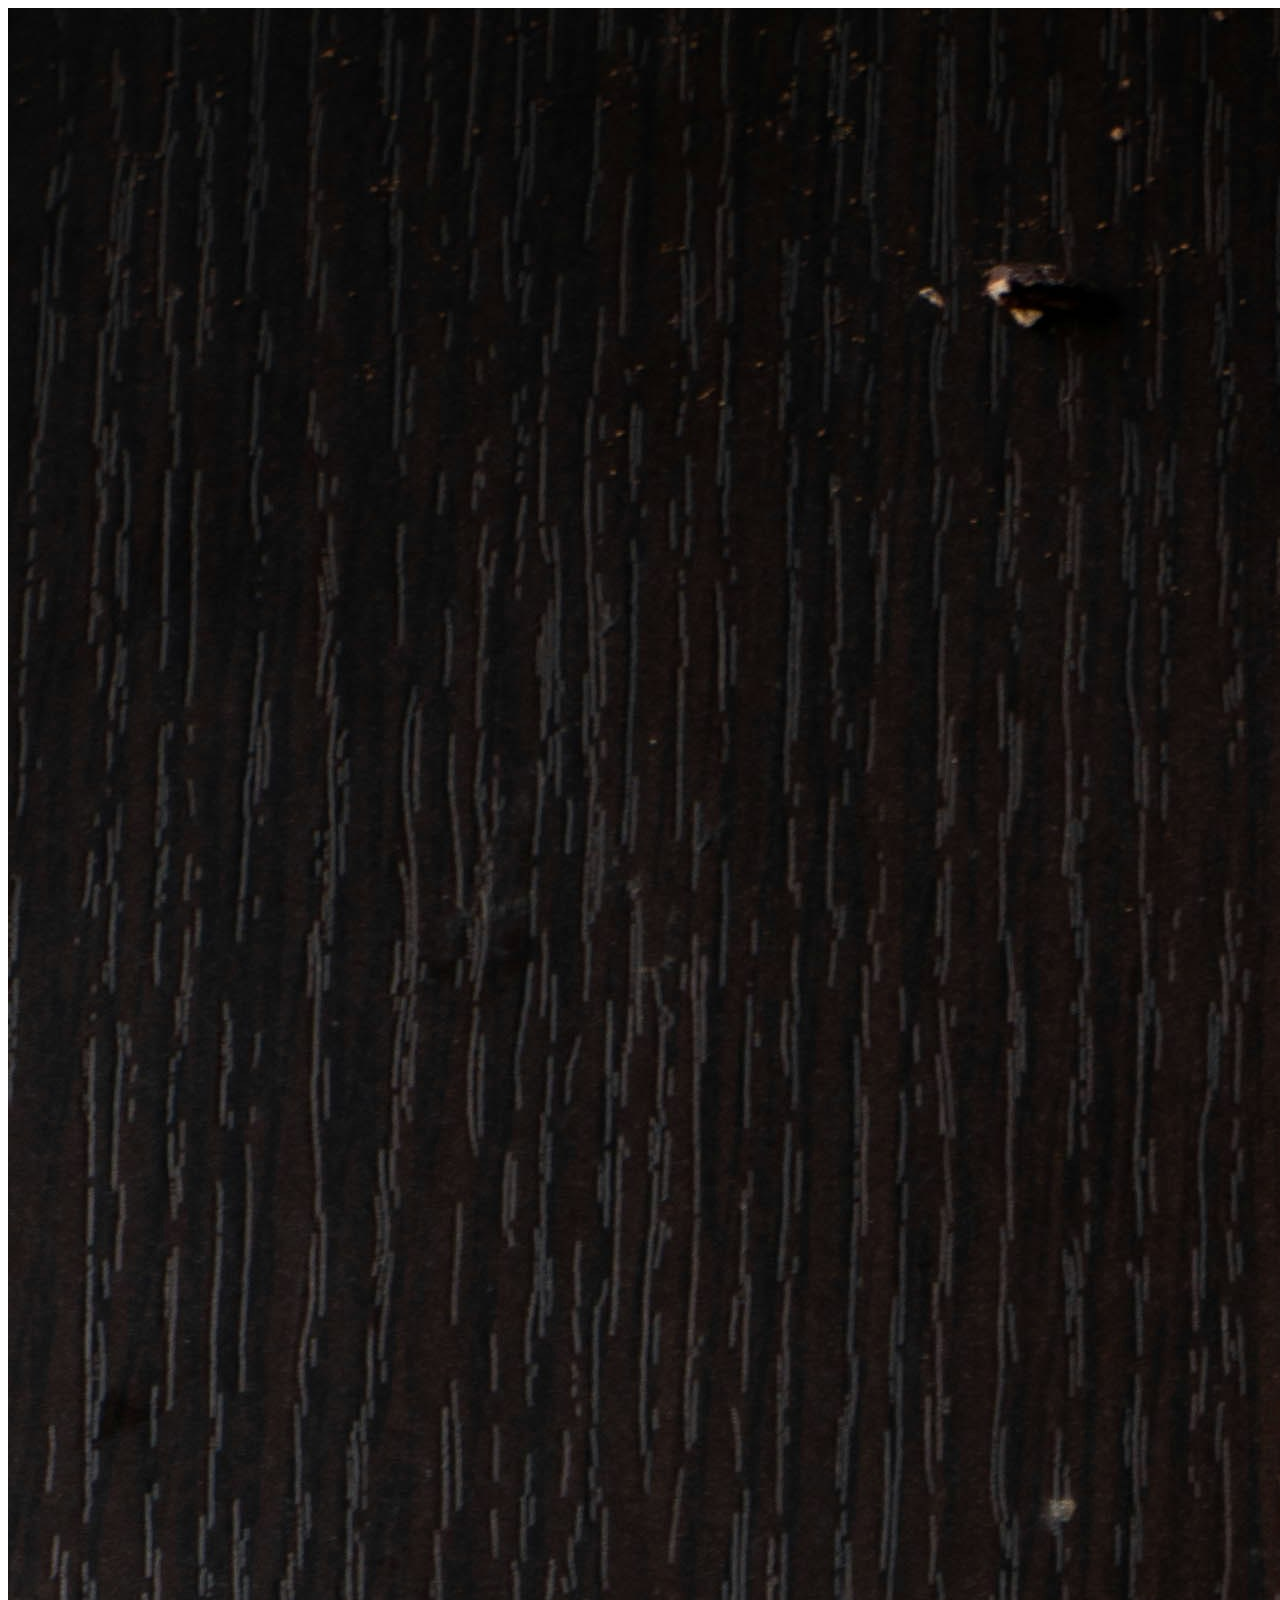
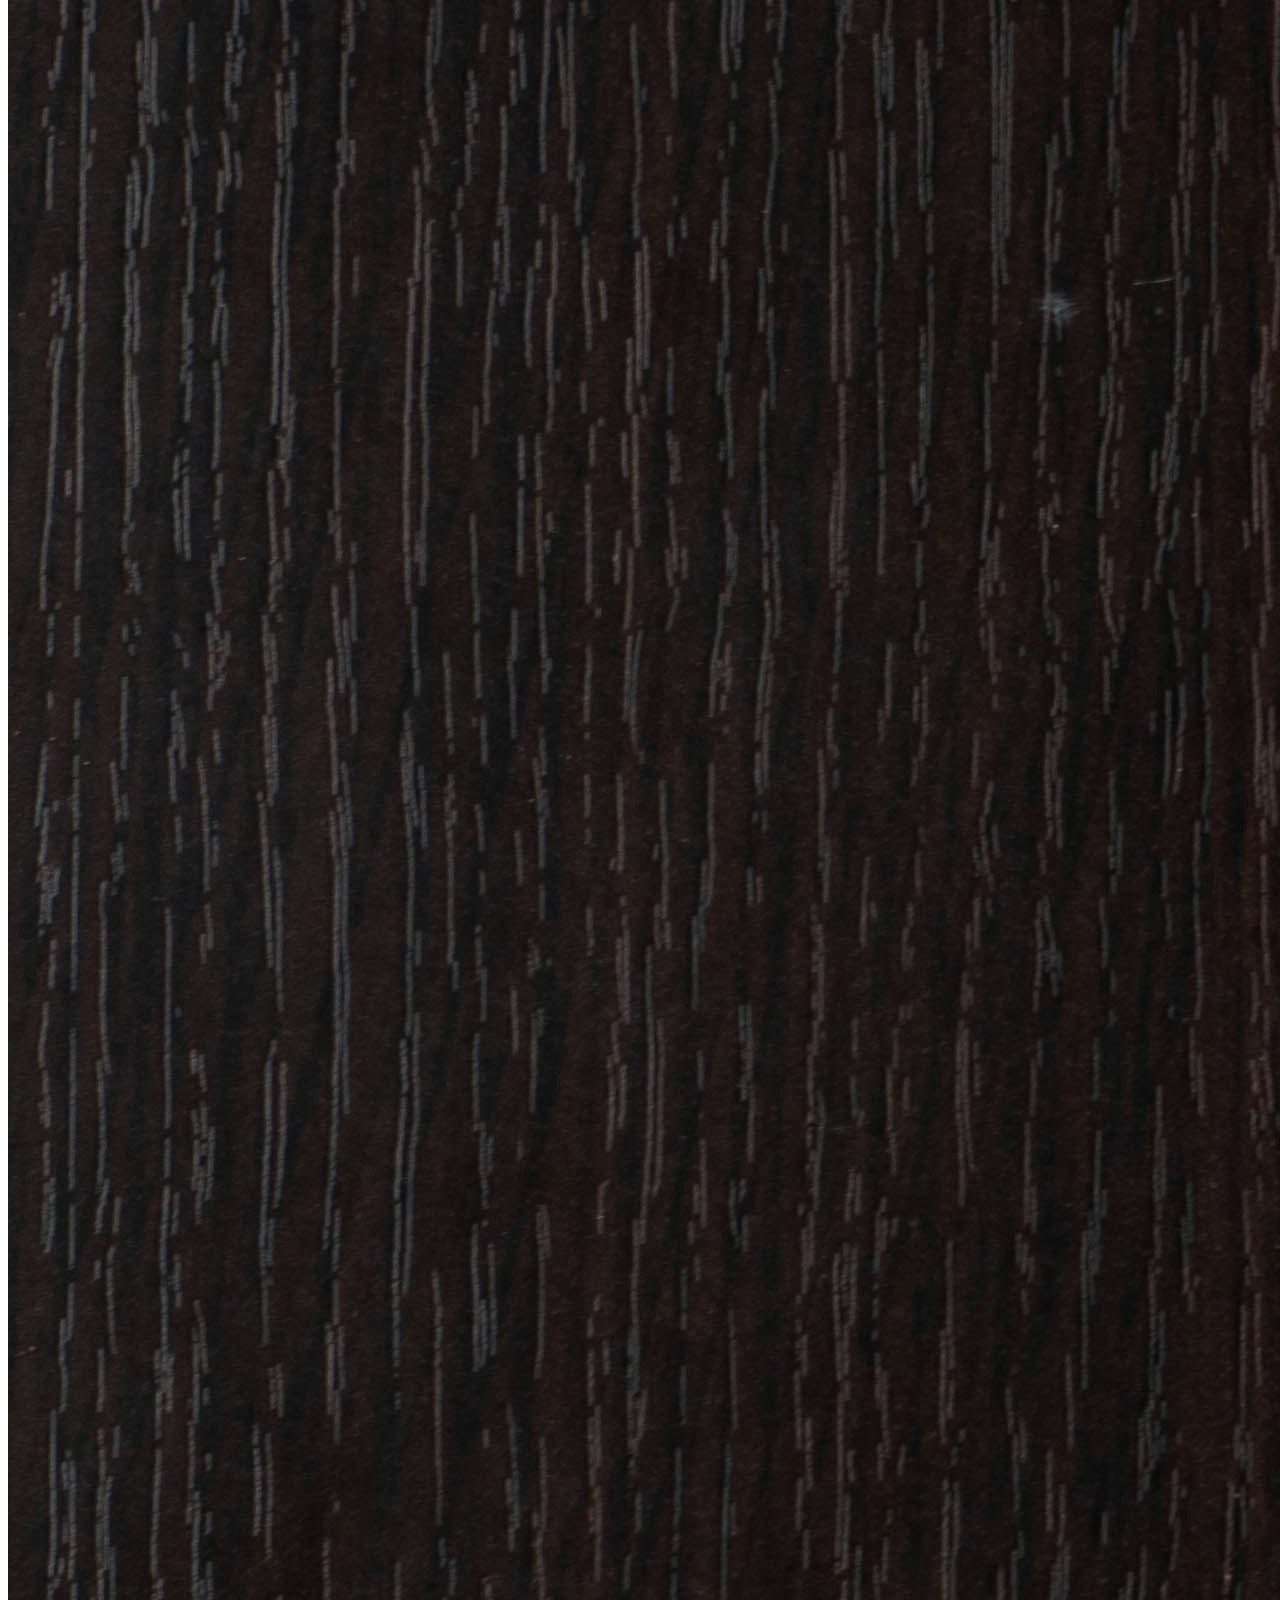
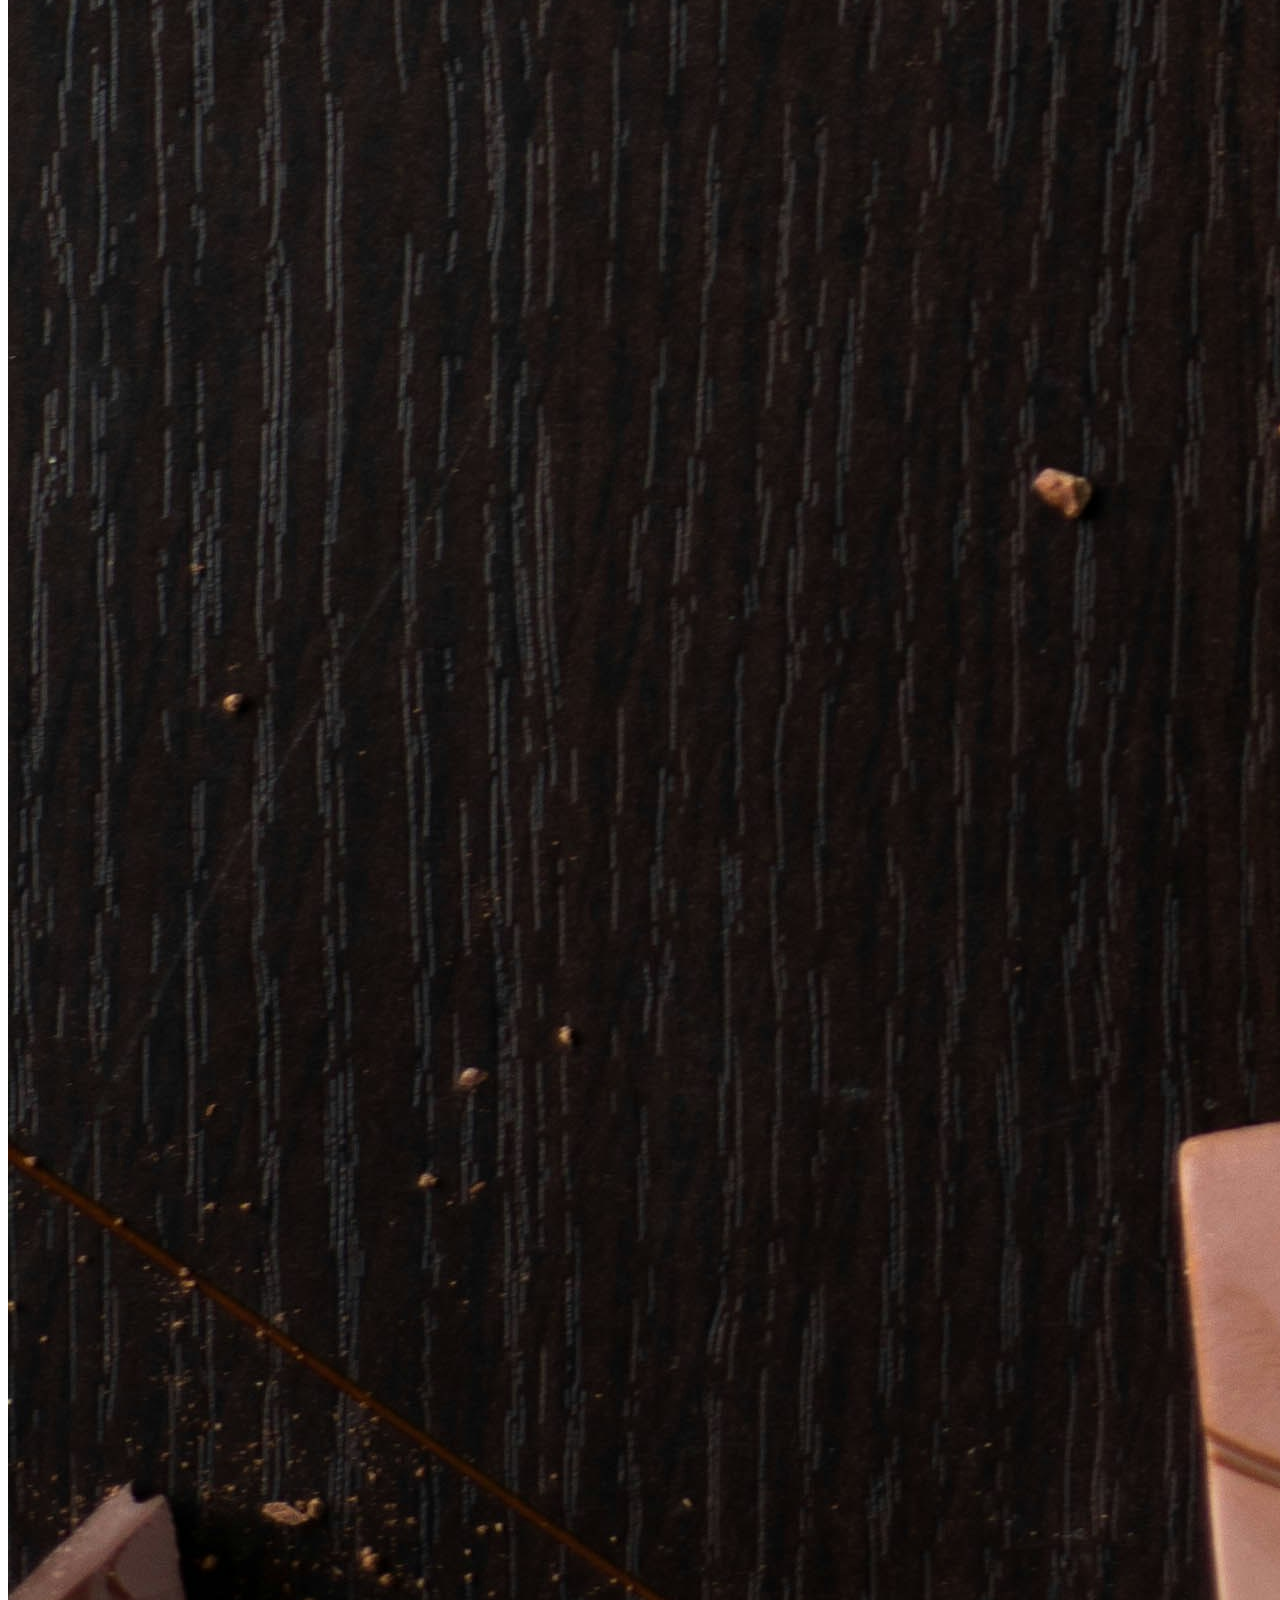
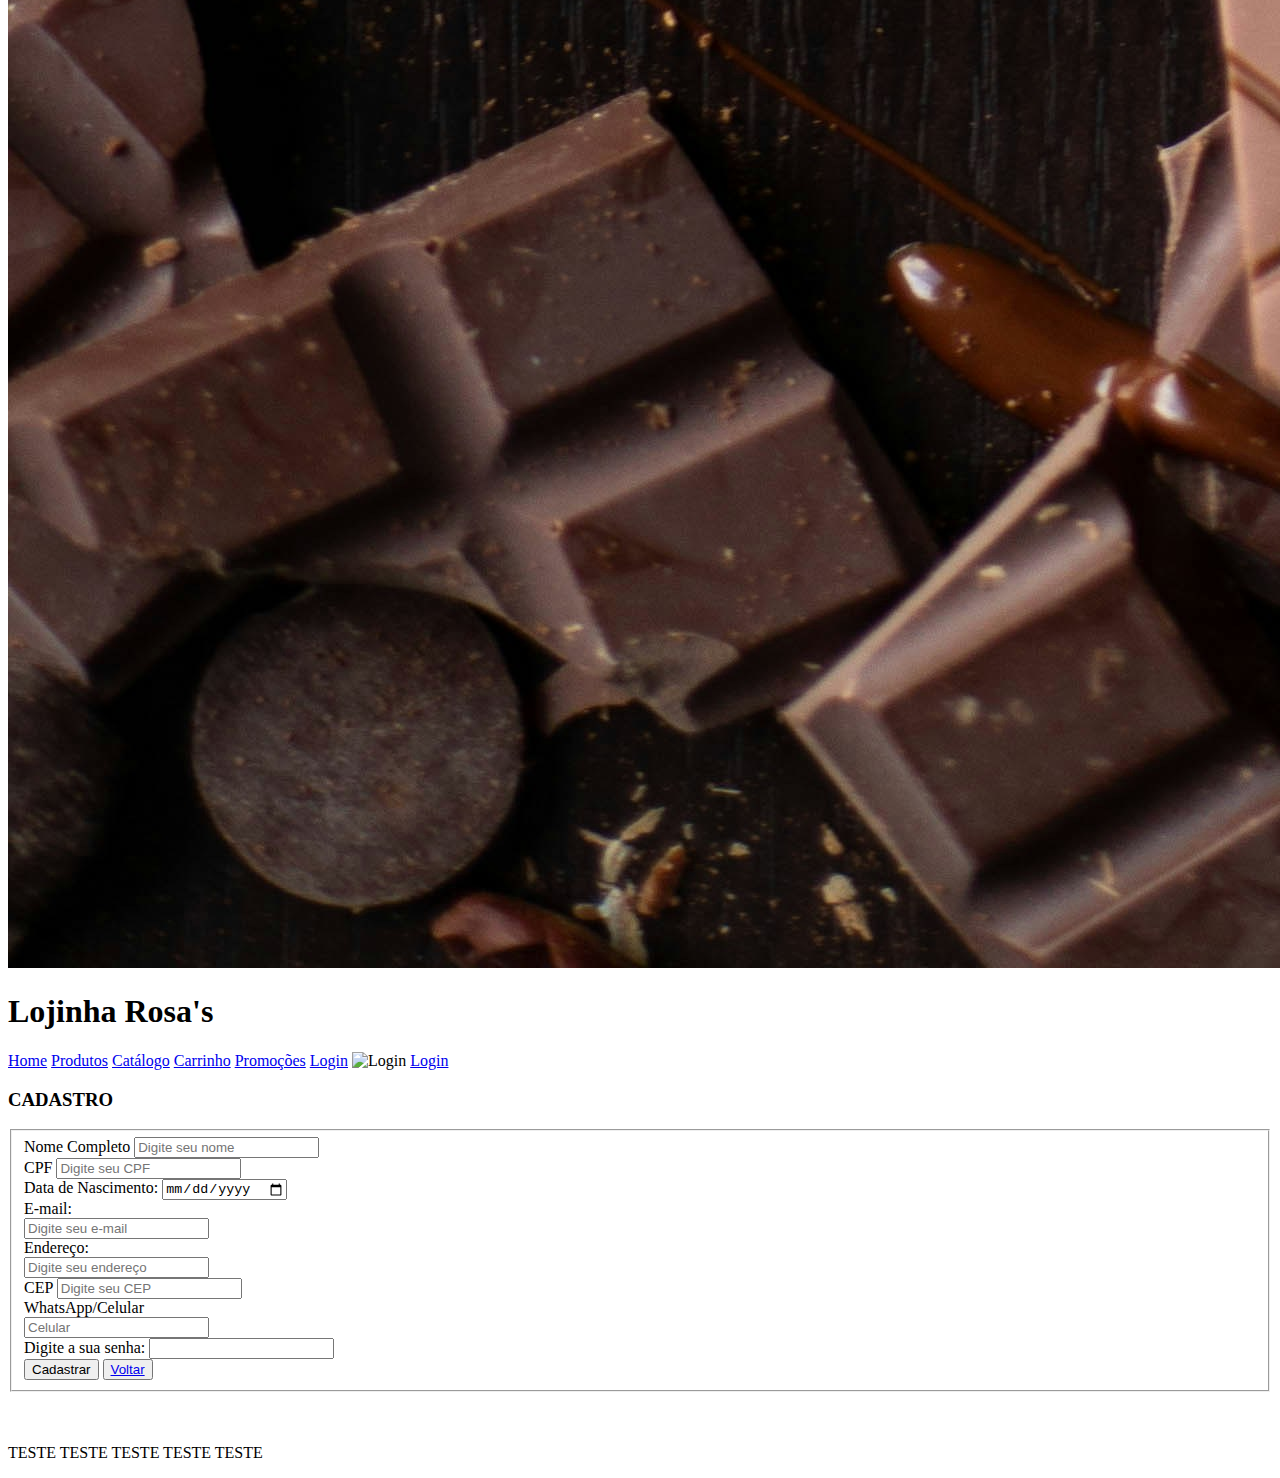
==== pages/cadastro.html @ 524b5a29 "commit" ====
<!DOCTYPE html>
<html lang="pt-br">
<head>
    <meta charset="UTF-8">
    <meta http-equiv="X-UA-Compatible" content="IE=edge">
    <meta name="viewport" content="width=device-width, initial-scale=1.0">
    <title>Cadastro Rosa's</title>
    <link rel="shortcut icon" href="../images/iconerosa.svg">
    <link rel="stylesheet" href="styles/index.css">
</head>
<body>
    <div id="pagina">
        <!--CABEÇALHO DO SITE-->
        <header>
          <img id="logo1" src="../images/rosa's banner.jpg" alt="Banner Rosa's">
          <h1>Lojinha Rosa's</h1>    
        </header>
        <nav>
          <a href="index.html" class="linkNav">Home</a>
          <a href="#" class="linkNav">Produtos</a>
          <a href="#" class="linkNav">Catálogo</a>
          <a href="#" class="linkNav">Carrinho</a>
          <a href="#" class="linkNav">Promoções</a>
          <a href="#" class="linkNav">Login</a> 
          <img id="logo3" src="image/login.jpg" alt="Login">
          <a href="./login.html" class="linkNav" id="link2">Login</a>    
        </nav>
        <main>
          <div id="formulario">
              <h3>CADASTRO</h3>
              <form id="formulario" action="cadastro.php" method="post">
                  <fieldset>
                       <!--nome-->
                      <label for="nome">Nome Completo</label>
                      <input type="text" id="nome" required placeholder="Digite seu nome"><br>
                      <!--cpf-->
                      <label for="cpf">CPF</label>
                      <input type="text" id="cpf" required placeholder="Digite seu CPF"><br>
                       <!--data de nascimento-->
                      <label for="data">Data de Nascimento:</label>
                      <input type="date" id="data"><br>
                       <!--email-->
                      <label for="email">E-mail:</label><br>
                      <input type="email" id="email" required placeholder="Digite seu e-mail"><br>
                       <!--endereco-->
                      <label for="endereco">Endereço:</label><br>
                      <input type="text" id="endereco" required placeholder="Digite seu endereço"><br>
                       <!--cep-->
                      <label for="cep">CEP</label>
                      <input type="text" id="cep" required placeholder="Digite seu CEP"><br>
                       <!--celular-->
                      <label for="celular">WhatsApp/Celular</label><br>
                      <input type="text" id="celular" required placeholder="Celular"><br>
                       <!--senha-->
                      <label for="senhaDoUsuario">Digite a sua senha:</label>
                      <input required type="password" id="senha"><br>
                
                <button id="botaoEnviar" type="submit">Cadastrar</button>
                <button id="botaoEnviar" type="submit">
                  <a id="entrar" href="login.html">Voltar</a>
                </button>
                </fieldset>
            </div>
        </main>
       
    
       <footer>
        <div id="divFooter">
          <img id="imgPagamento" src="./image/siteSeguro.png" alt="">
        </div>
        <div id="divFooter">
          <img id="imgRedesSociais" src="./image/redesSociais.png" alt="">
        </div>
        <p>TESTE TESTE TESTE TESTE TESTE</p>
      </footer>
    </body>
    </html>
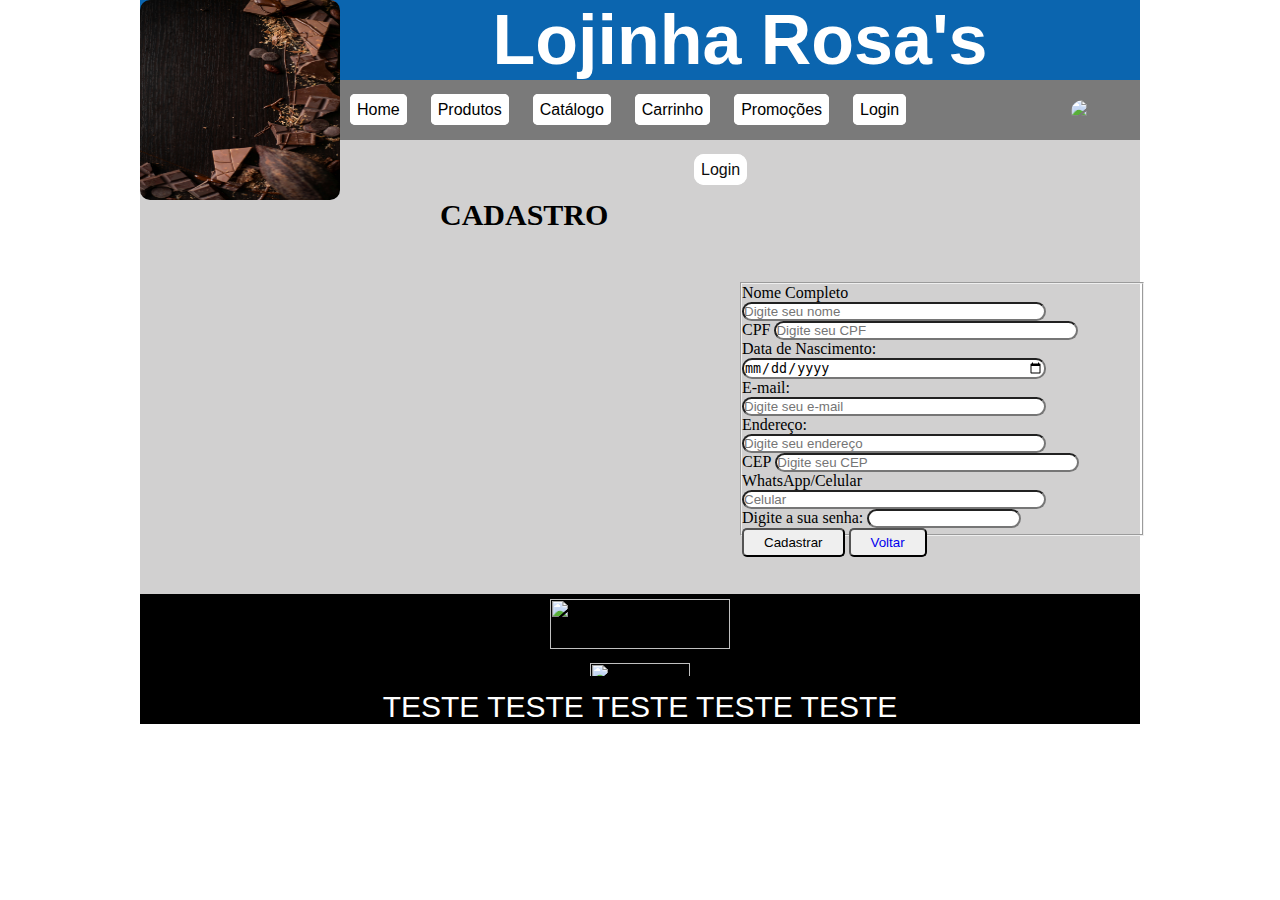
==== commit 876cb83f: "commit" ====
--- a/pages/cadastro.html
+++ b/pages/cadastro.html
@@ -6,7 +6,7 @@
     <meta name="viewport" content="width=device-width, initial-scale=1.0">
     <title>Cadastro Rosa's</title>
     <link rel="shortcut icon" href="../images/iconerosa.svg">
-    <link rel="stylesheet" href="styles/index.css">
+    <link rel="stylesheet" href="../styles/index.css">
 </head>
 <body>
     <div id="pagina">
--- a/styles/index.css
+++ b/styles/index.css
@@ -0,0 +1,287 @@
+*{
+    margin: 0%;
+    padding: 0%;
+  }
+  @font-face{
+    font-family: BioRhyme;
+    src: url(../fonts/BioRhyme-VariableFont_wdth\,wght.ttf);
+  }
+  @font-face{
+    font-family: Magic;
+    src: url(../fonts/Carter_One\,Edu_TAS_Beginner\,Lumanosimo\,Roboto/);
+  }
+  @font-face{
+    font-family: Music2;
+    src: url(../font/music_tfb/music\ tfb.ttf);
+  }
+  #pagina{
+    width: 1000px;
+    height: auto;
+    margin: 0px auto;
+  }
+  header{ /* ELEMENTO FILHO */
+    width: 100%;
+    height: 80px;
+    background-color: rgb(11, 101, 175);
+    text-align: center;
+    line-height: 80px;
+    color: white;
+    
+  }
+  h1{
+    font-family: Music, 'Trebuchet MS', 'Lucida Sans Unicode', 'Lucida Grande', 'Lucida Sans', Arial, sans-serif;
+    font-size: 70px;
+    text-align: center;
+  }
+  #logo1{
+    width: 200px;
+    height: 200px;
+    border-radius: 10px;
+    float: left;
+    
+  }
+  #logo2{
+    height: 100%;
+    float: right;
+    margin: 0px 50px 0px 0px;
+  }
+  
+  nav{ /* ELEMENTO FILHO */
+    width: 100%;
+    height: 60px;
+    background-color: rgb(122, 122, 122);
+    text-align: left; /* Alinhar os textos ao centro */
+    line-height: 60px;
+  }
+  .linkNav{
+    color: black;
+    background-color: white;
+    text-decoration: none;
+    margin: 0px 10px; /* Adiciona espaço entre os links */
+    border: 2px solid white;
+    padding: 5px;
+    border-radius: 5px;
+    font-family: Magic, 'Trebuchet MS', 'Lucida Sans Unicode', 'Lucida Grande', 'Lucida Sans', Arial, sans-serif;
+  
+    
+  }
+  #link2{
+    color: rgb(14, 13, 13);
+    background-color: white;
+    margin-left: 354px;
+    padding: 5px; 
+    border-radius: 10px;
+    
+  }
+  #logo3{
+    height: 40%;
+    float: right;
+    margin: 20px 15px 0px 0px;
+    line-height: 60px;
+    border-radius: 100px;
+  }
+  main{ /* ELEMENTO FILHO */
+    width: 100%;
+    height: auto;
+    background-color: rgb(209, 208, 208);
+    padding: 8px 0px;
+  }
+  #efeito{ /*Efeito para definir transparência na imagem*/
+    width: 95%;
+    height: 400px;
+    background-color: red;
+    margin: 10px auto;
+    border-radius: 20px;
+  }
+  #banner{
+    width: 100%;
+    height: 100%;
+    background-image: url(../image/ImagemPrincipal.png); /*RETIRADA A DEFINIÇÃO DA IMAGEM DO HTML E MOVIDA PARA O CSS*/
+    background-size: cover; /* Fixar o tamanho da imagem */
+    background-repeat: no-repeat; /*REPETIÇÃO DA IMAGEM */
+    background-position: center;
+    margin: 0px auto;
+    border-radius: 20px;
+    
+  }
+  h2{
+    font-family: Music, 'Times New Roman', Times, serif;
+    font-size: 30px;
+    text-align: center;
+    padding: 20px;
+  }
+  .pai{
+    width: 1000px;
+    height: auto;
+    margin: 20px 20px;
+    margin: 0px auto;
+  
+  }
+  #imagem{
+    width: 50px;
+    height: 100px;
+    position: absolute;  
+    border-radius: 10px;
+  }
+  #texto{
+    width: 700px;
+    height: auto;
+    background-color: #e4ae79;
+    color: black;
+    margin: 50px 30px;
+    padding: 20px;
+    position: absolute; /* Define a sobreposição dos elementos */
+    opacity: 50%; /* Define a transparência da imagem*/
+    font-size: 10px;
+    border-radius: 10px;
+    
+  }
+  #direcao{
+    display: flex;
+    justify-content: space-around;
+    align-items: center;
+  }
+  
+  #imgPagamento{
+    width: 180px;
+    height: 50px;
+    margin-top: 10px;
+    margin: 0px auto;
+    padding: 5px;
+    float: center;
+  }
+  
+  #imgRedesSociais{
+    width: 100px;
+    height: 20px;
+    margin: 0px auto;
+    padding: 0px 0px 10px 0px;
+    float: center;
+    
+  }
+  footer{
+    width: 100%;
+    height: auto;
+    background-color: black;
+    color: white;
+    text-align: center;
+    font-family: Music2, Arial, Helvetica, sans-serif;
+    font-size: 30px;
+    display: flex;
+    flex-direction: column;
+    justify-content: space-around;
+    
+  }
+  #divFooter{
+    width: 100%;
+    height: auto;
+  }
+  
+  #conta{
+    position:relative;
+    margin-left: 70px;
+    margin-top: 30px;
+    width:400px;
+    height:300px;
+    float: left;
+  }
+  #conta #formulario{
+    position:absolute;
+    display:block;
+  }
+  fieldset{
+    width:400px;
+    height:250px;
+  }
+  
+  #cadastro{
+    position:relative;
+    margin-right: 70px;
+    margin-top: 30px;
+    width:400px;
+    height:300px;
+    float: right;
+  }
+  #cadastro #formulario{
+    position:absolute;
+    display:block;
+  }
+  legend{
+    font-family: Magic, 'Times New Roman', Times, serif;
+    font-size: 30px;
+  }
+  
+  #cadastro, h3{
+    font-family: Magic, 'Times New Roman', Times, serif;
+    font-size: 30px;
+  }
+  
+  label{
+    font-family: Magic, 'Times New Roman', Times, serif;
+  }
+  input{
+    width: 300px;
+    border-radius: 10px;
+  }
+  #senha{
+    width: 150px;
+  }
+  button{
+    padding: 5px;
+    margin: 0px 10px;
+  }
+  #entrar{
+    text-decoration: none;
+  }
+  #esqueciSenha{
+    margin: 50px 300px;
+  }
+  
+  #formulario{
+    margin: 50px 300px;
+  }
+  #formulario fieldset{
+    width: 400px;
+    height: 250px;
+  }
+  a:hover{
+    background-color: black;
+    color: white;
+  }
+  #link2:hover{
+    background-color: black;
+    color: white;
+  }
+  
+  #botaoEnviar{
+    margin: 0px;
+    padding-left: 20px;
+    padding-right: 20px;
+    border-radius: 5px;
+    
+  }
+  #botaoEnviar:hover{
+    background-color: black;
+    color: white;
+  }
+  #botaoCadastro{
+    margin: 0px 100px;
+    padding-left: 40px;
+    padding-right: 40px;
+    font-size: 25px;
+    background-color: gray;
+    border-radius: 5px;
+    color: white;
+  }
+  #botaoCadastro:hover{
+    background-color: black;
+    color: white;
+  }
+  
+  button:hover{ 
+    transform: scale(1.1);
+    transition: all 0.5s;
+    /* Comandos para aumentar os botões de tamanho quando passar o mouse*/  
+  }
+  
+  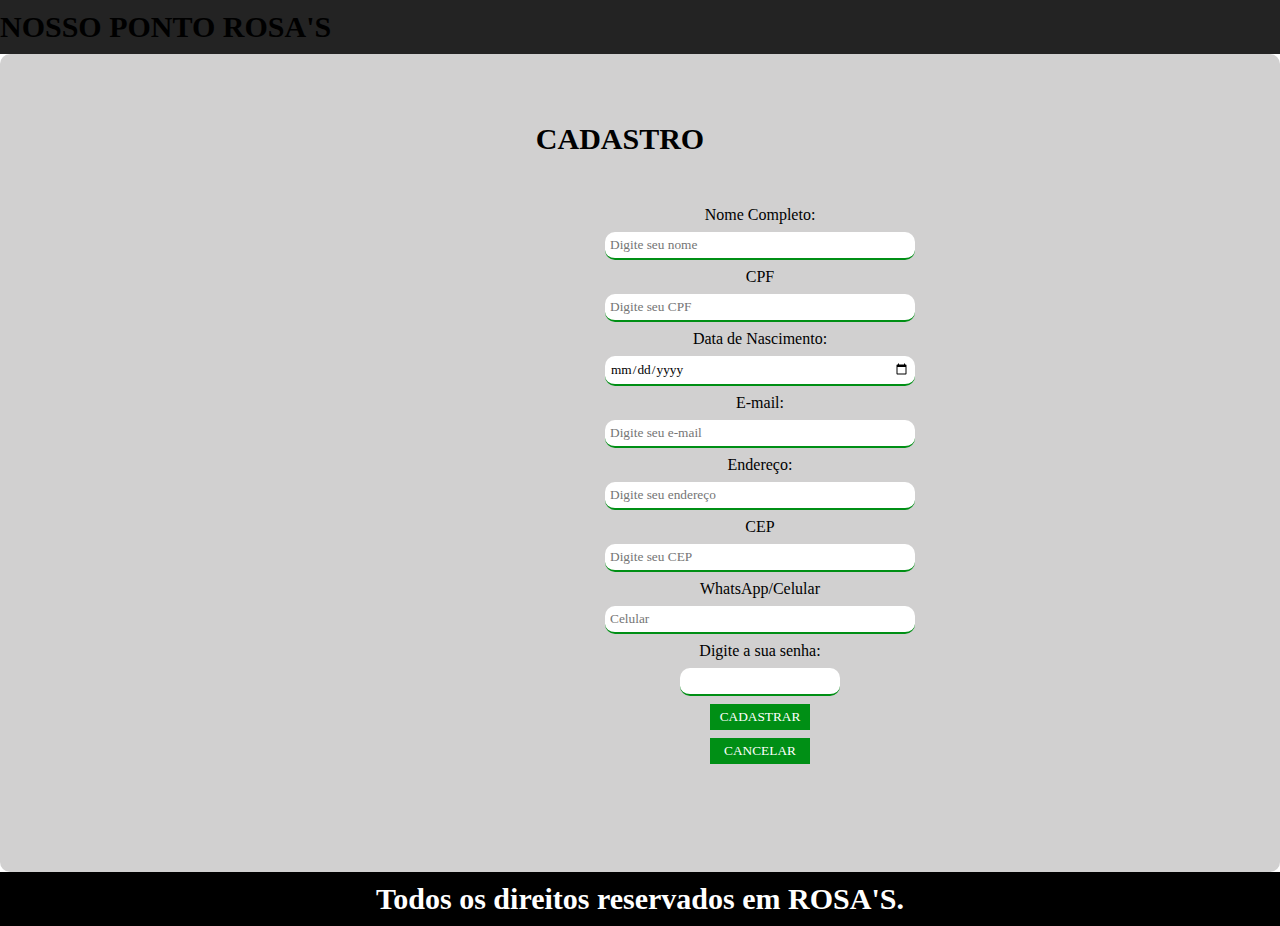
==== commit 186907d2: "commit" ====
--- a/pages/cadastro.html
+++ b/pages/cadastro.html
@@ -4,74 +4,62 @@
     <meta charset="UTF-8">
     <meta http-equiv="X-UA-Compatible" content="IE=edge">
     <meta name="viewport" content="width=device-width, initial-scale=1.0">
-    <title>Cadastro Rosa's</title>
+    <title>Cadastro - Nosso Ponto Rosa's</title>
     <link rel="shortcut icon" href="../images/iconerosa.svg">
+    <!--personal links-->
+    <link rel="stylesheet" href="../styles/geral.css">
     <link rel="stylesheet" href="../styles/index.css">
 </head>
 <body>
-    <div id="pagina">
-        <!--CABEÇALHO DO SITE-->
-        <header>
-          <img id="logo1" src="../images/rosa's banner.jpg" alt="Banner Rosa's">
-          <h1>Lojinha Rosa's</h1>    
-        </header>
-        <nav>
-          <a href="index.html" class="linkNav">Home</a>
-          <a href="#" class="linkNav">Produtos</a>
-          <a href="#" class="linkNav">Catálogo</a>
-          <a href="#" class="linkNav">Carrinho</a>
-          <a href="#" class="linkNav">Promoções</a>
-          <a href="#" class="linkNav">Login</a> 
-          <img id="logo3" src="image/login.jpg" alt="Login">
-          <a href="./login.html" class="linkNav" id="link2">Login</a>    
-        </nav>
-        <main>
-          <div id="formulario">
-              <h3>CADASTRO</h3>
-              <form id="formulario" action="cadastro.php" method="post">
-                  <fieldset>
+        <div id="cabecalho">
+            <h3>NOSSO PONTO ROSA'S</h3>
+            </div>
+            
+            <conteudo>
+              <main>
+                <div id="formulario">
+                  <h3>CADASTRO</h3>
+                  <form id="formulario" action="login.html" method="post">
+                    
+                    
                        <!--nome-->
-                      <label for="nome">Nome Completo</label>
-                      <input type="text" id="nome" required placeholder="Digite seu nome"><br>
+                      <label for="nome">Nome Completo:</label>
+                      <input type="text" id="nome" required placeholder="Digite seu nome">
                       <!--cpf-->
                       <label for="cpf">CPF</label>
-                      <input type="text" id="cpf" required placeholder="Digite seu CPF"><br>
+                      <input type="text" id="cpf" required placeholder="Digite seu CPF">
                        <!--data de nascimento-->
                       <label for="data">Data de Nascimento:</label>
-                      <input type="date" id="data"><br>
+                      <input type="date" id="data">
                        <!--email-->
-                      <label for="email">E-mail:</label><br>
-                      <input type="email" id="email" required placeholder="Digite seu e-mail"><br>
+                      <label for="email">E-mail:</label>
+                      <input type="email" id="email" required placeholder="Digite seu e-mail">
                        <!--endereco-->
-                      <label for="endereco">Endereço:</label><br>
-                      <input type="text" id="endereco" required placeholder="Digite seu endereço"><br>
+                      <label for="endereco">Endereço:</label>
+                      <input type="text" id="endereco" required placeholder="Digite seu endereço">
                        <!--cep-->
                       <label for="cep">CEP</label>
-                      <input type="text" id="cep" required placeholder="Digite seu CEP"><br>
+                      <input type="text" id="cep" required placeholder="Digite seu CEP">
                        <!--celular-->
-                      <label for="celular">WhatsApp/Celular</label><br>
-                      <input type="text" id="celular" required placeholder="Celular"><br>
+                      <label for="celular">WhatsApp/Celular</label>
+                      <input type="text" id="celular" required placeholder="Celular">
                        <!--senha-->
                       <label for="senhaDoUsuario">Digite a sua senha:</label>
-                      <input required type="password" id="senha"><br>
-                
-                <button id="botaoEnviar" type="submit">Cadastrar</button>
-                <button id="botaoEnviar" type="submit">
-                  <a id="entrar" href="login.html">Voltar</a>
-                </button>
-                </fieldset>
-            </div>
-        </main>
-       
+                      <input required type="password" id="senha">
+
+                      <a href="../pages/login.html">
+                        <button type="button">CADASTRAR</button>
+                    </a>
+                      <button type="reset">CANCELAR</button>
+                    </form>
+                  </div>
+                </main>
+            </conteudo>
+    <footer>
+        <h3>
+            Todos os direitos reservados em ROSA'S.
+        </h3>
+    </footer>   
     
-       <footer>
-        <div id="divFooter">
-          <img id="imgPagamento" src="./image/siteSeguro.png" alt="">
-        </div>
-        <div id="divFooter">
-          <img id="imgRedesSociais" src="./image/redesSociais.png" alt="">
-        </div>
-        <p>TESTE TESTE TESTE TESTE TESTE</p>
-      </footer>
-    </body>
-    </html>+</body>
+</html>--- a/styles/geral.css
+++ b/styles/geral.css
@@ -0,0 +1,112 @@
+@font-face {
+    font-family: WildTrails;
+    src: url(../fonts/wild_trails/Wild\ Trails.ttf);
+}
+
+@keyframes mudaCor {
+    0%{
+        color: var(--preto);
+    }
+    25%{
+        color: rgb(0, 88, 14);
+    }
+    50%{
+        color: var(--corPrimaria);
+    }
+    75%{
+        color: rgb(0, 88, 14);
+    }
+    100%{
+        color: var(--preto);
+    }
+}
+
+:root{
+    --corPrimaria : rgb(0, 143, 21) ;
+    --corSecundaria : rgb(35, 35, 35) ;
+    --branco : rgb(255, 255, 255);
+    --preto : rgb(18, 18, 18);
+    --fontePrimaria : WildTrails;
+    --fonteSecundaria : 'Trebuchet MS' ;
+}
+
+*{
+    margin: 0%;
+    padding: 0%;
+    font-family: var(--fonteSecundaria);
+}
+
+#page{
+    width: 100%;
+    height: 100vh;
+    background-color: var(--corSecundaria);
+    display: flex;
+    justify-content: center;
+    align-items: center;
+}
+
+main{
+    width: 70%;
+    height: 80%;
+    background-color: var(--branco);
+    border-radius: 10px;
+    display: flex;
+    overflow: hidden;
+}
+
+#efeito , #formulario {
+    width: 50%;
+    height: 100%;
+}
+
+#efeito{
+    background-size: cover; 
+}
+
+#banner{
+    width: 100%;
+    height: 100%;
+    background: rgb(2,0,36);
+    background: linear-gradient(90deg, rgba(2,0,36,0) 0%, rgba(129,128,146,0.5170068027210885) 50%, rgba(255,255,255,1) 100%); 
+}
+
+h3{
+    text-align: center;
+    margin: 10px 0px;
+    animation-name: mudaCor;
+    animation-duration: 5s;
+    animation-iteration-count: infinite;
+}
+
+#formulario form{
+    display: flex;
+    flex-direction: column;
+    align-items: center;
+    gap: 8px;
+}
+
+input{
+    width: 70%;
+    padding: 5px;
+    border: none;
+    border-bottom: solid var(--corPrimaria) 2px;
+}
+
+button{
+    width: 100px;
+    padding: 10px;
+    border: none;
+    background-color: var(--corPrimaria);
+    color: var(--branco);
+    cursor: pointer;
+}
+#cabecalho{
+    width: 100%;
+    background-color: var(--corSecundaria);
+    font-size: 18px;
+    color: var(--corTitulo);
+    font: var(--fontTitulo);
+    display: flex;
+    overflow: hidden;
+    
+}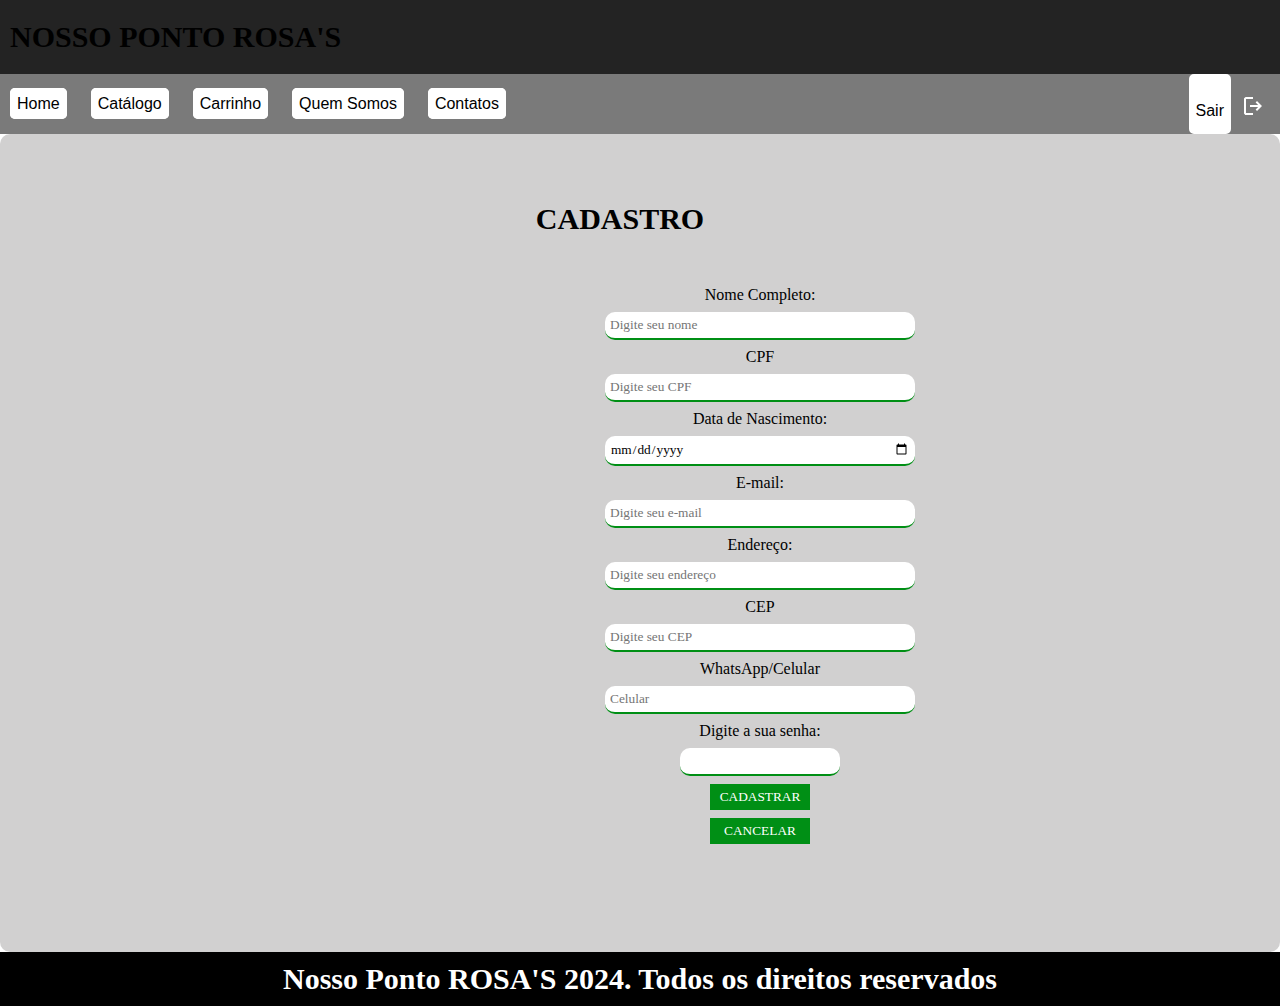
==== commit 5e99d82c: "commit atualizando" ====
--- a/pages/cadastro.html
+++ b/pages/cadastro.html
@@ -11,17 +11,24 @@
     <link rel="stylesheet" href="../styles/index.css">
 </head>
 <body>
-        <div id="cabecalho">
-            <h3>NOSSO PONTO ROSA'S</h3>
-            </div>
+  <div id="cabecalho">
+    <h3>NOSSO PONTO ROSA'S</h3>
+</div>
+<nav>
+    <a href="../index.html" class="linkNav">Home</a>
+    <a href="catalogo.html" class="linkNav">Catálogo</a>
+    <a href="#" class="linkNav">Carrinho</a>
+    <a href="#" class="linkNav">Quem Somos</a>
+    <a href="#" class="linkNav">Contatos</a>
+    <img id="logo3" src="../images/sair.svg" alt="Sair">
+    <a href="login.html" class="linkNav" id="linkSair">Sair</a>
+</nav>
             
             <conteudo>
               <main>
                 <div id="formulario">
                   <h3>CADASTRO</h3>
                   <form id="formulario" action="login.html" method="post">
-                    
-                    
                        <!--nome-->
                       <label for="nome">Nome Completo:</label>
                       <input type="text" id="nome" required placeholder="Digite seu nome">
@@ -52,12 +59,13 @@
                     </a>
                       <button type="reset">CANCELAR</button>
                     </form>
+                  
                   </div>
                 </main>
             </conteudo>
     <footer>
         <h3>
-            Todos os direitos reservados em ROSA'S.
+          Nosso Ponto ROSA'S 2024. Todos os direitos reservados
         </h3>
     </footer>   
     
--- a/styles/geral.css
+++ b/styles/geral.css
@@ -66,6 +66,7 @@
 #banner{
     width: 100%;
     height: 100%;
+    border: 5px;
     background: rgb(2,0,36);
     background: linear-gradient(90deg, rgba(2,0,36,0) 0%, rgba(129,128,146,0.5170068027210885) 50%, rgba(255,255,255,1) 100%); 
 }
@@ -100,13 +101,14 @@
     color: var(--branco);
     cursor: pointer;
 }
+
 #cabecalho{
     width: 100%;
+    padding: 10px;
     background-color: var(--corSecundaria);
     font-size: 18px;
     color: var(--corTitulo);
     font: var(--fontTitulo);
     display: flex;
-    overflow: hidden;
-    
+    overflow: hidden;  
 }--- a/styles/index.css
+++ b/styles/index.css
@@ -65,13 +65,18 @@
   
     
   }
-  #link2{
-    color: rgb(14, 13, 13);
-    background-color: white;
-    margin-left: 354px;
-    padding: 5px; 
-    border-radius: 10px;
-    
+
+  nav{ /* ELEMENTO FILHO */
+    width: 100%;
+    height: 60px;
+    background-color: rgb(122, 122, 122);
+    text-align: left; /* Alinhar os textos ao centro */
+    line-height: 60px;
+  }
+
+  #linkSair{
+    float: right;
+    height: 46px;
   }
   #logo3{
     height: 40%;
@@ -93,16 +98,9 @@
     margin: 10px auto;
     border-radius: 20px;
   }
-  #banner{
-    width: 100%;
-    height: 100%;
-    background-image: url(../image/ImagemPrincipal.png); /*RETIRADA A DEFINIÇÃO DA IMAGEM DO HTML E MOVIDA PARA O CSS*/
-    background-size: cover; /* Fixar o tamanho da imagem */
-    background-repeat: no-repeat; /*REPETIÇÃO DA IMAGEM */
-    background-position: center;
-    margin: 0px auto;
-    border-radius: 20px;
-    
+  #efeito{
+    display: flex;
+    background-image: url(../images/banner1.jpg);
   }
   h2{
     font-family: Music, 'Times New Roman', Times, serif;
@@ -253,31 +251,6 @@
     color: white;
   }
   
-  #botaoEnviar{
-    margin: 0px;
-    padding-left: 20px;
-    padding-right: 20px;
-    border-radius: 5px;
-    
-  }
-  #botaoEnviar:hover{
-    background-color: black;
-    color: white;
-  }
-  #botaoCadastro{
-    margin: 0px 100px;
-    padding-left: 40px;
-    padding-right: 40px;
-    font-size: 25px;
-    background-color: gray;
-    border-radius: 5px;
-    color: white;
-  }
-  #botaoCadastro:hover{
-    background-color: black;
-    color: white;
-  }
-  
   button:hover{ 
     transform: scale(1.1);
     transition: all 0.5s;
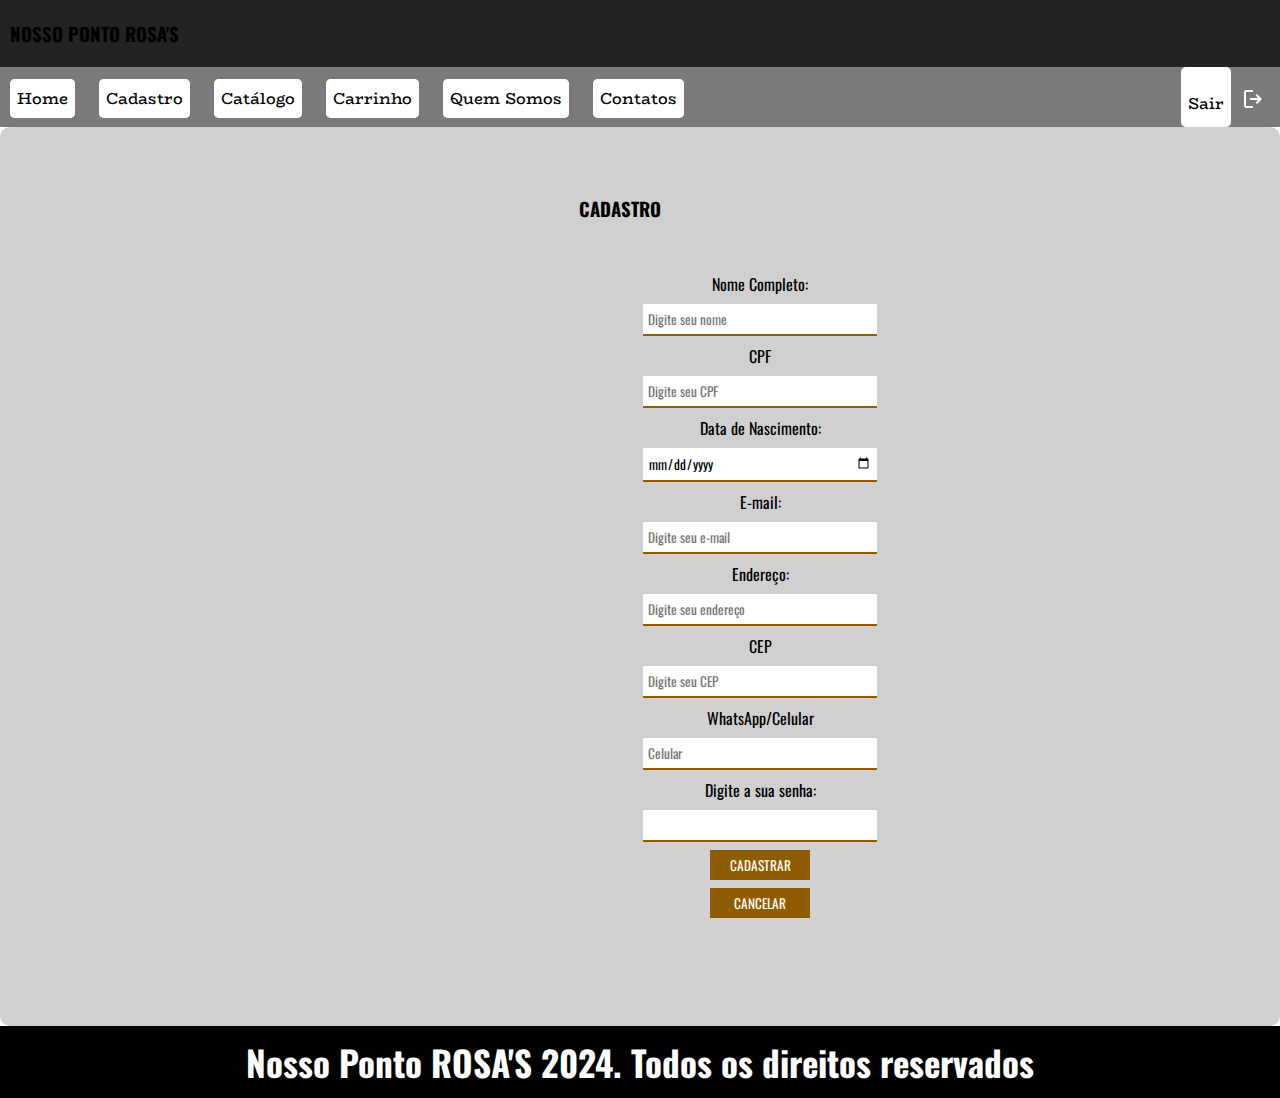
==== commit c2ffc382: "commit" ====
--- a/pages/cadastro.html
+++ b/pages/cadastro.html
@@ -16,6 +16,7 @@
 </div>
 <nav>
     <a href="../index.html" class="linkNav">Home</a>
+    <a href="pages/cadastro.html" class="linkNav">Cadastro</a>
     <a href="catalogo.html" class="linkNav">Catálogo</a>
     <a href="#" class="linkNav">Carrinho</a>
     <a href="#" class="linkNav">Quem Somos</a>
--- a/styles/geral.css
+++ b/styles/geral.css
@@ -1,6 +1,10 @@
 @font-face {
     font-family: WildTrails;
-    src: url(../fonts/wild_trails/Wild\ Trails.ttf);
+    src: url(../fonts/Wild\ Trails.ttf);
+}
+@font-face {
+    font-family: RedditMono;
+    src: url(../fonts/Oswald-VariableFont_wght.ttf);
 }
 
 @keyframes mudaCor {
@@ -8,13 +12,13 @@
         color: var(--preto);
     }
     25%{
-        color: rgb(0, 88, 14);
+        color: rgb(146, 148, 51);
     }
     50%{
         color: var(--corPrimaria);
     }
     75%{
-        color: rgb(0, 88, 14);
+        color: rgb(210, 180, 140);
     }
     100%{
         color: var(--preto);
@@ -22,12 +26,12 @@
 }
 
 :root{
-    --corPrimaria : rgb(0, 143, 21) ;
+    --corPrimaria : rgb(143, 93, 0) ;
     --corSecundaria : rgb(35, 35, 35) ;
     --branco : rgb(255, 255, 255);
     --preto : rgb(18, 18, 18);
     --fontePrimaria : WildTrails;
-    --fonteSecundaria : 'Trebuchet MS' ;
+    --fonteSecundaria : RedditMono;
 }
 
 *{
@@ -111,4 +115,10 @@
     font: var(--fontTitulo);
     display: flex;
     overflow: hidden;  
-}+}
+
+button:hover{ 
+    transform: scale(1.1);
+    transition: all 0.5s;
+    /* Comando para aumentar os botões de tamanho quando passar o mouse*/  
+  }--- a/styles/index.css
+++ b/styles/index.css
@@ -1,76 +1,71 @@
+@font-face {
+  font-family: nossoPonto;
+  src: url(../fonts/BioRhyme-VariableFont_wdth\,wght.ttf);
+}
 *{
     margin: 0%;
     padding: 0%;
   }
-  @font-face{
-    font-family: BioRhyme;
-    src: url(../fonts/BioRhyme-VariableFont_wdth\,wght.ttf);
-  }
-  @font-face{
-    font-family: Magic;
-    src: url(../fonts/Carter_One\,Edu_TAS_Beginner\,Lumanosimo\,Roboto/);
-  }
-  @font-face{
-    font-family: Music2;
-    src: url(../font/music_tfb/music\ tfb.ttf);
-  }
+
   #pagina{
     width: 1000px;
     height: auto;
     margin: 0px auto;
   }
-  header{ /* ELEMENTO FILHO */
+
+  header{
     width: 100%;
     height: 80px;
     background-color: rgb(11, 101, 175);
     text-align: center;
     line-height: 80px;
     color: white;
-    
   }
+
   h1{
-    font-family: Music, 'Trebuchet MS', 'Lucida Sans Unicode', 'Lucida Grande', 'Lucida Sans', Arial, sans-serif;
+    font-family: nossoPonto, 'Trebuchet MS', 'Lucida Sans Unicode', 'Lucida Grande', 'Lucida Sans', Arial, sans-serif;
     font-size: 70px;
     text-align: center;
   }
+  
   #logo1{
     width: 200px;
     height: 200px;
     border-radius: 10px;
-    float: left;
-    
+    float: left;  
   }
+
   #logo2{
     height: 100%;
     float: right;
     margin: 0px 50px 0px 0px;
   }
-  
-  nav{ /* ELEMENTO FILHO */
+
+  nav{
     width: 100%;
     height: 60px;
     background-color: rgb(122, 122, 122);
-    text-align: left; /* Alinhar os textos ao centro */
+    text-align: left;
     line-height: 60px;
   }
   .linkNav{
     color: black;
     background-color: white;
     text-decoration: none;
-    margin: 0px 10px; /* Adiciona espaço entre os links */
+    margin: 0px 10px;
     border: 2px solid white;
     padding: 5px;
     border-radius: 5px;
-    font-family: Magic, 'Trebuchet MS', 'Lucida Sans Unicode', 'Lucida Grande', 'Lucida Sans', Arial, sans-serif;
+    font-family: nossoPonto, 'Trebuchet MS', 'Lucida Sans Unicode', 'Lucida Grande', 'Lucida Sans', Arial, sans-serif;
   
     
   }
 
-  nav{ /* ELEMENTO FILHO */
+  nav{
     width: 100%;
     height: 60px;
     background-color: rgb(122, 122, 122);
-    text-align: left; /* Alinhar os textos ao centro */
+    text-align: left;
     line-height: 60px;
   }
 
@@ -94,7 +89,6 @@
   #efeito{ /*Efeito para definir transparência na imagem*/
     width: 95%;
     height: 400px;
-    background-color: red;
     margin: 10px auto;
     border-radius: 20px;
   }
@@ -134,29 +128,7 @@
     border-radius: 10px;
     
   }
-  #direcao{
-    display: flex;
-    justify-content: space-around;
-    align-items: center;
-  }
   
-  #imgPagamento{
-    width: 180px;
-    height: 50px;
-    margin-top: 10px;
-    margin: 0px auto;
-    padding: 5px;
-    float: center;
-  }
-  
-  #imgRedesSociais{
-    width: 100px;
-    height: 20px;
-    margin: 0px auto;
-    padding: 0px 0px 10px 0px;
-    float: center;
-    
-  }
   footer{
     width: 100%;
     height: auto;
@@ -170,67 +142,26 @@
     justify-content: space-around;
     
   }
+
   #divFooter{
     width: 100%;
     height: auto;
   }
   
-  #conta{
-    position:relative;
-    margin-left: 70px;
-    margin-top: 30px;
-    width:400px;
-    height:300px;
-    float: left;
-  }
-  #conta #formulario{
-    position:absolute;
-    display:block;
-  }
-  fieldset{
-    width:400px;
-    height:250px;
-  }
-  
-  #cadastro{
-    position:relative;
-    margin-right: 70px;
-    margin-top: 30px;
-    width:400px;
-    height:300px;
-    float: right;
-  }
   #cadastro #formulario{
     position:absolute;
     display:block;
   }
-  legend{
-    font-family: Magic, 'Times New Roman', Times, serif;
-    font-size: 30px;
-  }
-  
-  #cadastro, h3{
-    font-family: Magic, 'Times New Roman', Times, serif;
-    font-size: 30px;
-  }
-  
-  label{
-    font-family: Magic, 'Times New Roman', Times, serif;
-  }
-  input{
-    width: 300px;
-    border-radius: 10px;
-  }
-  #senha{
-    width: 150px;
-  }
+
   button{
     padding: 5px;
     margin: 0px 10px;
   }
+
   #entrar{
     text-decoration: none;
   }
+
   #esqueciSenha{
     margin: 50px 300px;
   }
@@ -238,23 +169,19 @@
   #formulario{
     margin: 50px 300px;
   }
+
   #formulario fieldset{
     width: 400px;
     height: 250px;
   }
+
   a:hover{
     background-color: black;
     color: white;
   }
+
   #link2:hover{
     background-color: black;
     color: white;
   }
-  
-  button:hover{ 
-    transform: scale(1.1);
-    transition: all 0.5s;
-    /* Comandos para aumentar os botões de tamanho quando passar o mouse*/  
-  }
-  
   